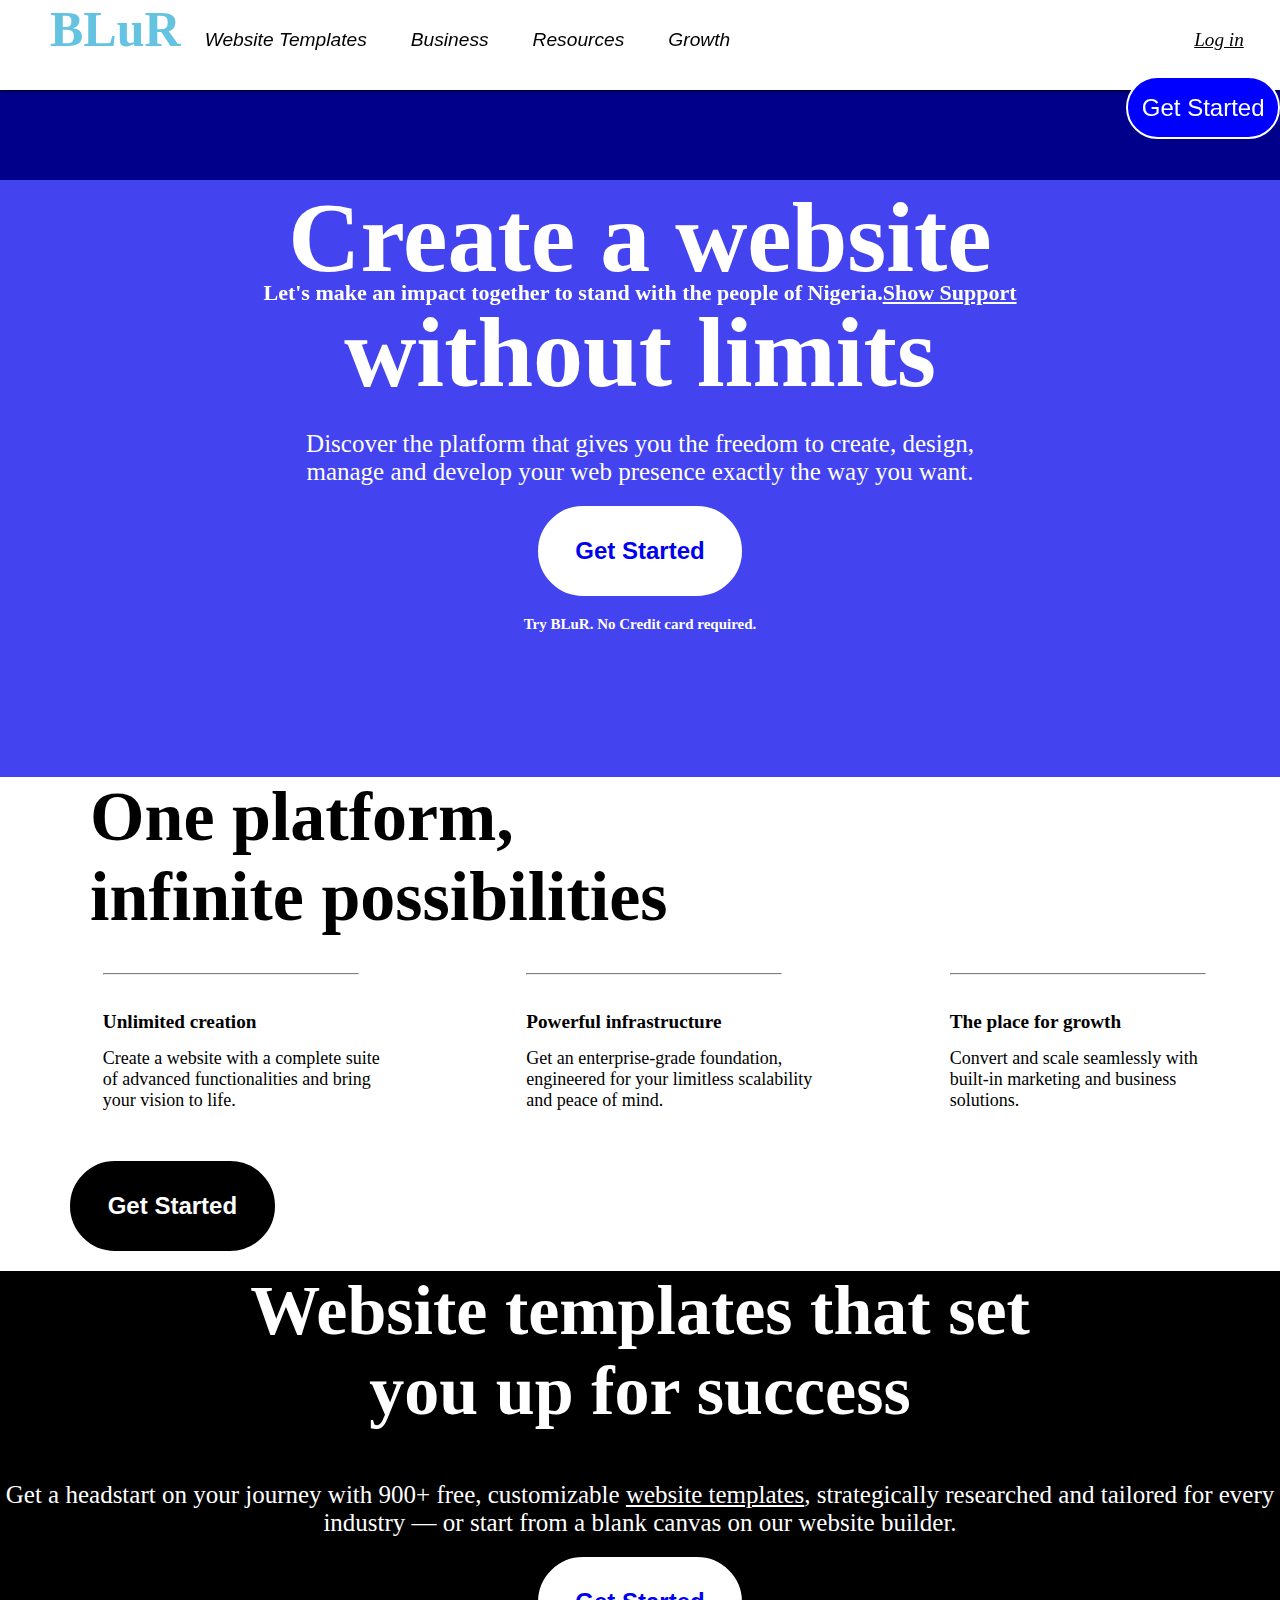
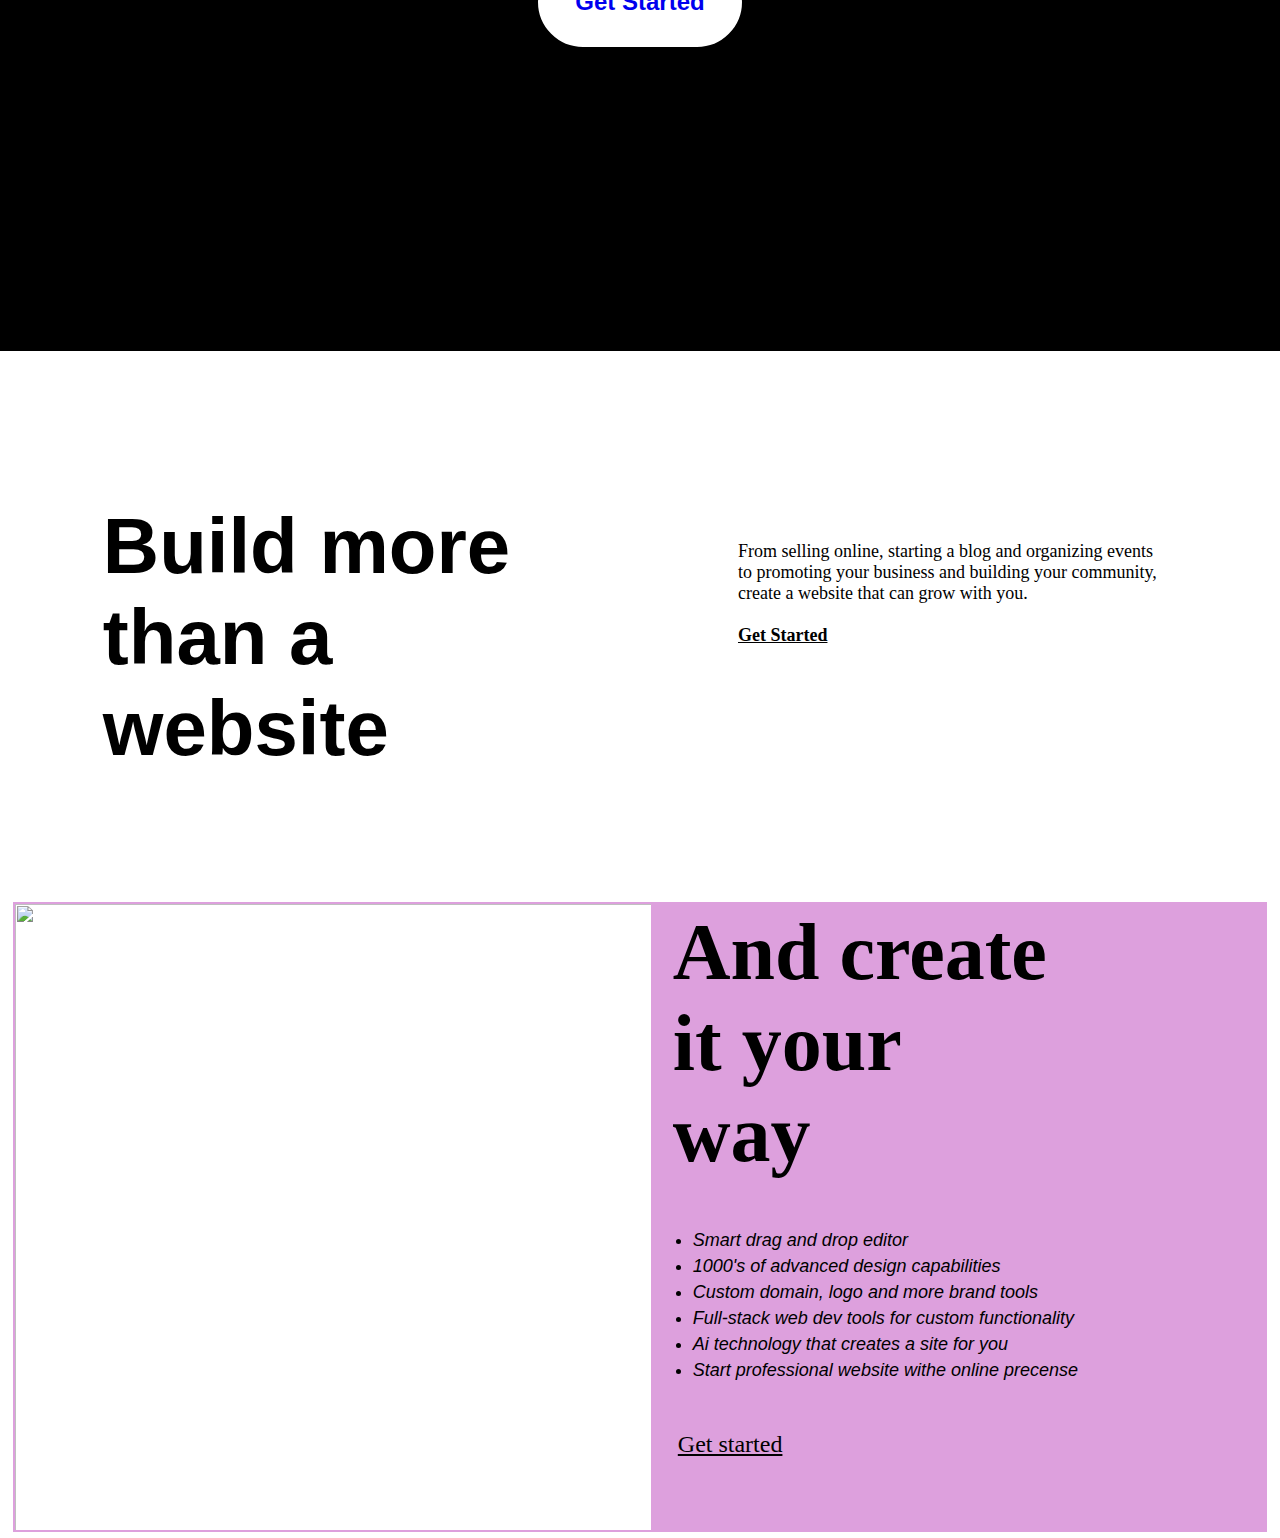
==== index.html @ a66be8a4 "Rename home.html to index.html" ====
<!DOCTYPE html>
<html lang="en">
<head>
    <meta charset="UTF-8">
    <meta http-equiv="X-UA-Compatible" content="IE=edge">
    <meta name="viewport" content="width=device-width, initial-scale=1.0">
    <title>BLUR</title>
    <link rel="stylesheet" href="home.css">
</head>
<body>
   <header>
        <span><b>BLuR</b></span>
        <a href="" id="head">Website Templates</a>
        <a href="" id="head">Business</a>
        <a href=""id="head">Resources</a>
        <a href="" id="head">Growth</a>
        <a href="get.html" id="login">Log in</a>
        <button ><a href="get.html">Get Started</a></button>
    </header>
        <div class="body1">
            <h1>Let's make an impact together to stand with the people of Nigeria.<a href="">Show Support</a>
                </h1>
        </div>      
                <div class="body">
                <span>
                    <h2>Create a website <br> without limits </h2>
                    <p>Discover the platform that gives you the freedom to create, design,<br> manage and develop your web presence exactly the way you want.</p>
                    <button type="submit"><a href="get.html"><b>Get Started</b></a></button>
                    <h3>Try BLuR. No Credit card required.  </h3>
                     <img src="images/hey.jpg" alt="">
                </span>
            </div>
            <div class="body2">
                <h2>One platform,<br>infinite possibilities</h2><br><br>
                <div class="containerGrid">
                    <div class="grid">
                        <hr><br><br>
                        <h1>Unlimited creation</h1>
                        <p>Create a website with a complete suite <br>of advanced functionalities and bring <br> your vision to life.</p>
                    </div>
                    <div class="grid">
                        <hr><br><br>
                        <h1>Powerful infrastructure</h1>
                        <p>Get an enterprise-grade foundation,<br> engineered for your limitless scalability <br> and peace of mind.</p>
                    </div>
                    <div class="grid">
                        <hr><br><br>
                        <h1>The place for growth</h1>
                        <p>Convert and scale seamlessly with<br> built-in marketing and business <br>solutions.</p>
                    </div>
            </div>
                    <button type="submit"><a href="get.html"><b>Get Started</b></a></button>
              </div>
              <div class="body3">
                <h1>Website templates that set <br>you up for success</h1>
                <p>Get a headstart on your journey with 900+ free, customizable <a href="">website templates</a>, strategically
                    researched and tailored for every industry — or start from a blank canvas on our website builder.</p>
                <button><a href="get.html"><b>Get Started</b></a></button>
                <video src="videos/gettyimages-684771158-640_adpp.mp4" autoplay loop ></video>
              </div>
               <div class="body4">
                <div class="containersGrid">
                    <div class="grid">
                        <h3>Build more than a website</h3>
                    </div>
                    <div class="grid">
                        <h4>From selling online, starting a blog and organizing events to promoting your business and building your community, create a website that can grow with you. <br> <br> 
                            <a href="get.html">Get Started</a>
                        </h4>
                    </div>
                </div>
               </div>
               <div class="gridContainer">
                  <div class="grids">
                    <img src="images/res.jpg" alt="">
                  </div>
                  <div class="grides">
                    <h1><b>And create it your way</b></h1>
                    <p>
                        <ul>
                            <li>Smart drag and drop editor</li>
                            <li> 1000's of advanced design capabilities</li>
                            <li>Custom domain, logo and more brand tools</li>
                            <li> Full-stack web dev tools for custom functionality</li>
                            <li>Ai technology that creates a site for you</li>
                            <li>Start professional website withe online precense</li>
                        </ul>
                    </p>
                </p>
            </p>
               <a href="get.html">Get started</a>
                  </div>
               </div>
               <div class="container
                
               </div>
</body>
<script src="script.js"></script>
</html>
---- home.css ----
@import "{{ site.theme }}";
* {
    margin: 0 auto;
    padding: 0 auto;
    box-sizing: border-box;
}
body{
    padding-top: 10vh;
}
header{
    width: 100%;
    height: 10%;
    background-color:white;
    position: fixed;
    top: 0;
    box-shadow: 0px 0px 5px black;
    
}
header span{
    color: rgb(101, 195, 226);
    font-size: 50px;
    margin-left:50px;
}
header #head{
    text-decoration: none;
    margin: 20px;
    font-size: larger;
    color: black ;
    font-style: italic;
    font-family: 'Gill Sans', 'Gill Sans MT', Calibri, 'Trebuchet MS', sans-serif;
}
header #head:hover{
    color: rgb(101, 195, 226);
    text-decoration: underline;
}
header #login{
   margin-left: 440px;
   color: black;
   font-size: larger;
   font-style: italic;
}
header #login:hover{
    color: rgb(101, 195, 226);
    text-decoration: underline;
}

header button{
    margin-top: 18px;
    float: right;
    border-radius: 50px;
    width: 12vw;
    height: 7vh;
    font-size: x-large;
    background-color: blue;
    border: 2px solid white;
    color: white;
}
header button a{
    color: white;
    text-decoration: none;
}
.body1{
    background: darkblue;
    display: flex;
    justify-content: center;
    height: 10vh;
    align-items: center;
}
.body1 h1{
  font-size: 22px;
  text-align: center;
  bottom:530px;
  color: white;
  height: 10vh;
  position: absolute;
}
.body1 h1 a{
    margin: 0;
    font-size: 22px;
    text-decoration: underline;
    color: white;
}
.body{
    background: rgb(67, 67, 240);
}
span h2{
    text-align: center;
    font-size: 100px; 
    color: white;
    margin-bottom: 20px;
}
span p{
    text-align: center;
    font-size: 25px;
    color: white;
    margin-bottom: 20px;
}
span button{
    text-align: center;
    margin-left: 42%;
    border-radius: 50px;
    width: 16vw;
    height: 10vh;
    font-size: x-large;
    background-color: white;
    border: 2px solid white;
    margin-bottom: 20px;
}
span button a{
    text-decoration: none;
}

span h3{
    text-align: center;
    font-size: 15px;
    color: white;
    margin-bottom: 10px;
}
span img{
    width: 70vw;
    margin-left: 15%;
    margin-top: 80px;
    margin-bottom: 50px;
}
.body2 h2{
    color: black;
    background-color: white;
    text-align: left;
    font-size: 70px;
    margin-left:90px;
}
hr{
    border-top: 1px solid;
    width: 20vw;
    margin-left: 40px;
}
.containerGrid{
    display: grid;
    grid-template-columns: repeat(3,1fr);
    width: 98vw;
    grid-gap: 1em;
}
.grid{
    margin-left: 50px;
}
.grid h1{
    font-size: larger;
    margin-bottom: 15px;
    margin-left: 40px;
}
.grid p{
    margin-left: 40px;
    margin-bottom: 50px;
    font-size: large;
}

.body2 button{
    text-align: center;
    margin-left: 70px;
    border-radius: 50px;
    width: 16vw;
    height: 10vh;
    font-size: x-large;
    color: white;
    background-color: black;
    border: 2px solid black;
    margin-bottom: 20px;
}
.body2 button a{
    color: white;
    text-decoration: none;
}
.body3{
    background: black;
}
.body3 h1{
    text-align: center;
    font-size: 70px; 
    color: white;
    margin-bottom: 50px;
}
.body3 p{
    text-align: center;
    font-size: 25px;
    color: white;
    margin-bottom: 20px;
}
.body3 video{
    width: 70vw;
    margin-left: 15%;
    margin-top: 80px;
    margin-bottom: 50px;
}
.body3 button{
    text-align: center;
    margin-left: 42%;
    border-radius: 50px;
    width: 16vw;
    height: 10vh;
    font-size: x-large;
    background-color: white;
    border: 2px solid white;
    margin-bottom: 20px;
}
.body3 button a{
    text-decoration: none;
}

.body3 p a{
    color: white;
}
.containersGrid{
    display: grid;
    grid-template-columns: repeat(2,1fr);
    width: 98vw;
    grid-gap: 1em;
}
.grid{
    margin-left: 50px;
}
.grid h3{
    font-size:78px;
    margin-left: 40px;
    font-family: 'Trebuchet MS', 'Lucida Sans Unicode', 'Lucida Grande', 'Lucida Sans', Arial, sans-serif;
}
.grid h4{
    margin-left: 40px;
    font-size: large;
    width: 33vw;
    font-weight: lighter;
    margin-top: 40px;
}
.grid h4 a{
  color: black;
  font-weight: 900;
}
.grid h4 a:hover{
color:rgb(101, 195, 226) ;
}
.body4{
    margin-top: 150px;
    background: white;
}
@media screen  and (max-height: 500px){
  body{
    display: block;                                            
    flex-direction: row;
  }
  header{
    font-size: xx-small;
    display: none;
  }
}
.gridContainer{
    margin-top: 10%;
    display: grid;
    grid-template-columns: repeat(3,1fr);
    width: 98vw;
    grid-gap: 0;
}
.grides{
    background-color: plum;
    width: 48vw;
    height: 70vh;
}
.grids img{
    height: 70vh;
    width: 50vw;
    border: 2px solid plum;
}
.grides h1{
    font-size:80px;
    margin-bottom: 15px;
    margin-left: 20px;
    width: 30vw;
    padding-top: 5px;
}
.grides p{
    margin-left: 40px;
    margin-bottom: 50px;
}
.grides li{
 font-size: large;
 font-family:Verdana, Geneva, Tahoma, sans-serif;
 font-style: italic;
 margin-top: 5px;
}
.grides a{
    color: black;
    padding-left: 25px;
    font-size: x-large;
}
.grides a:hover{
    color: rgb(52, 152, 185);
}
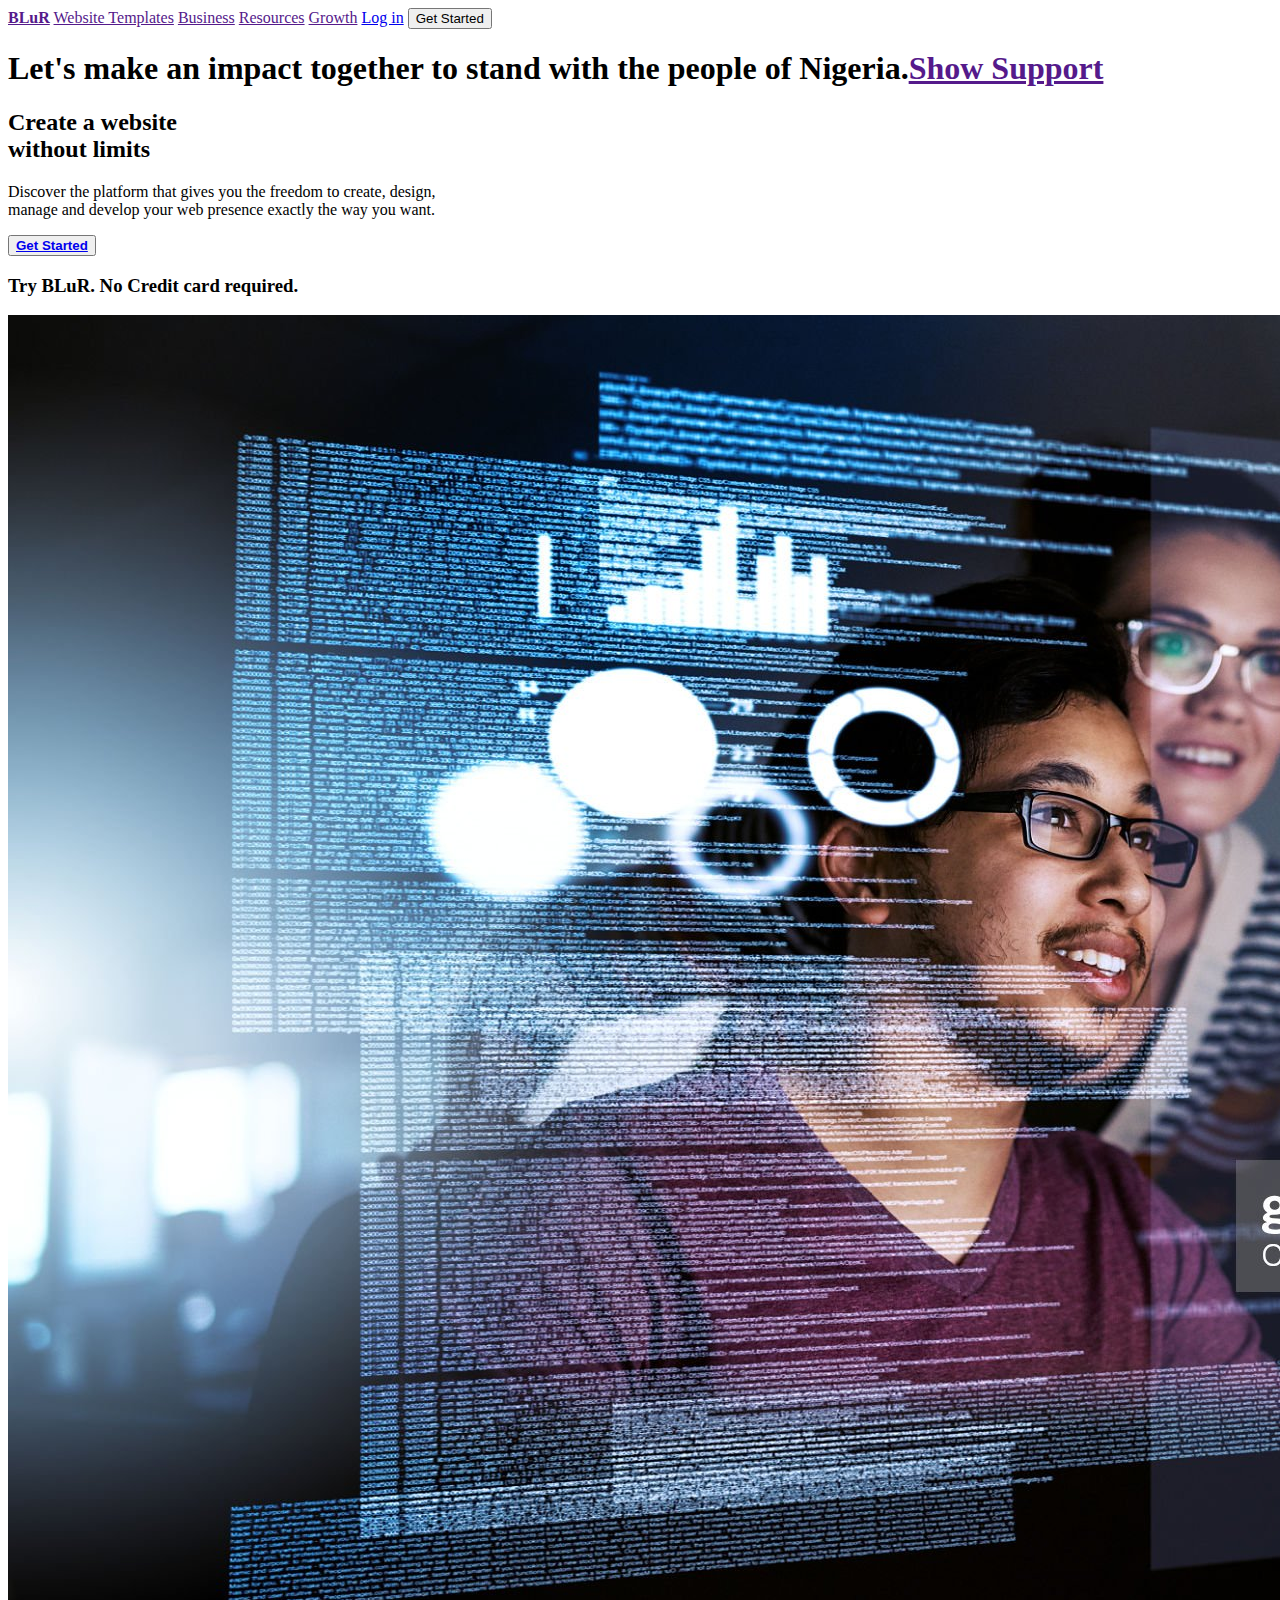
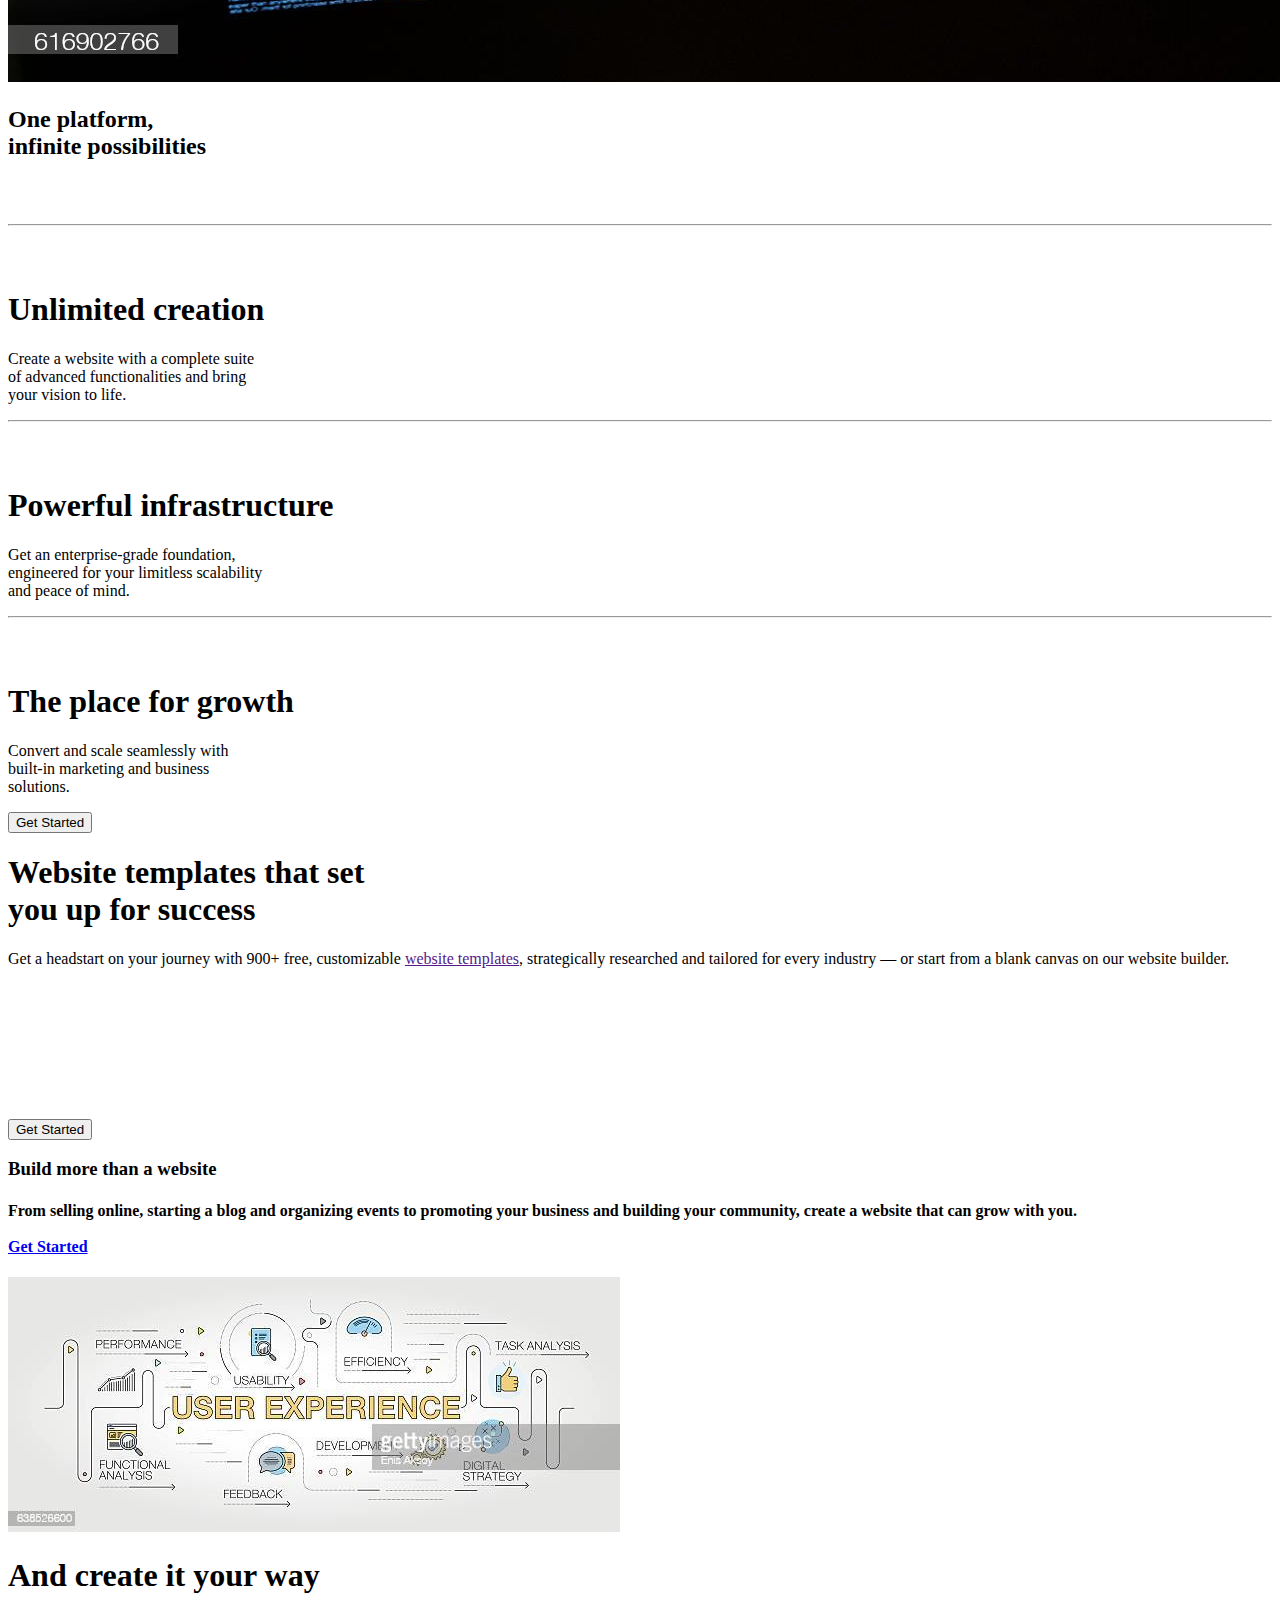
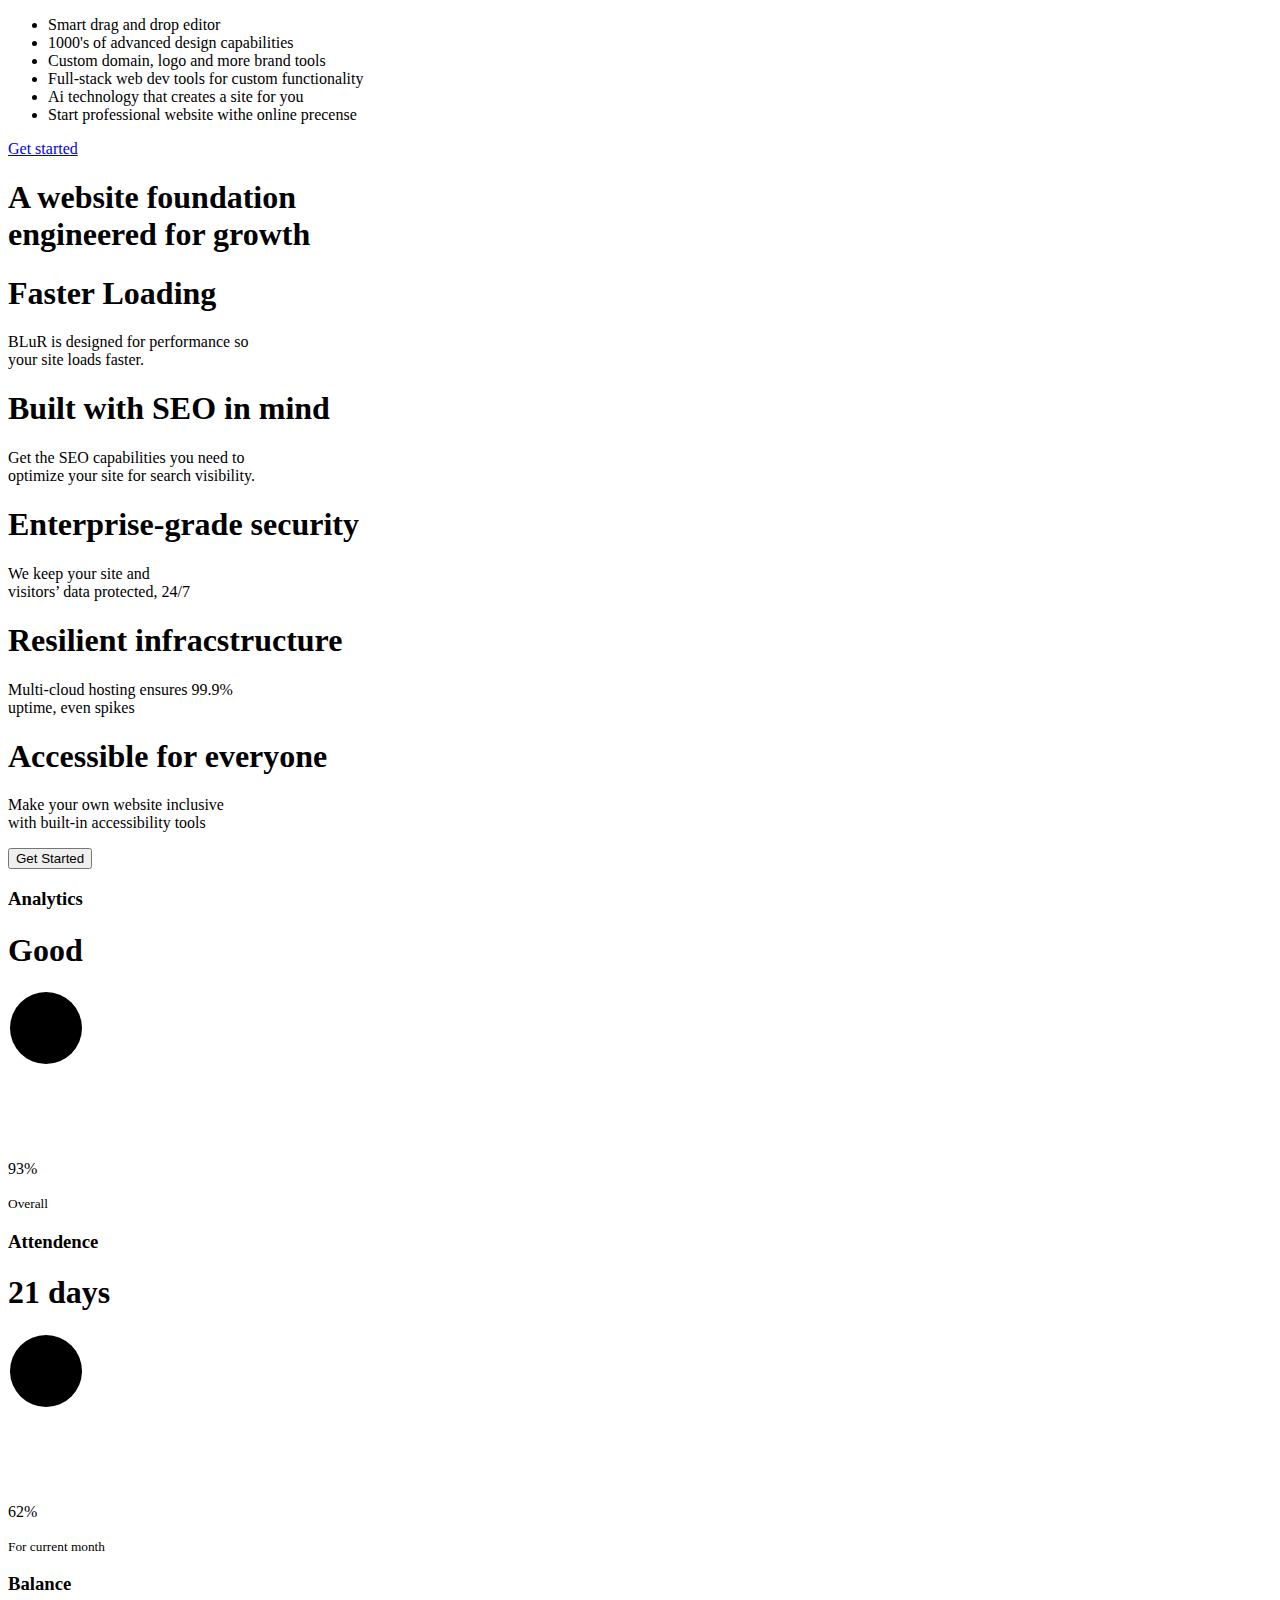
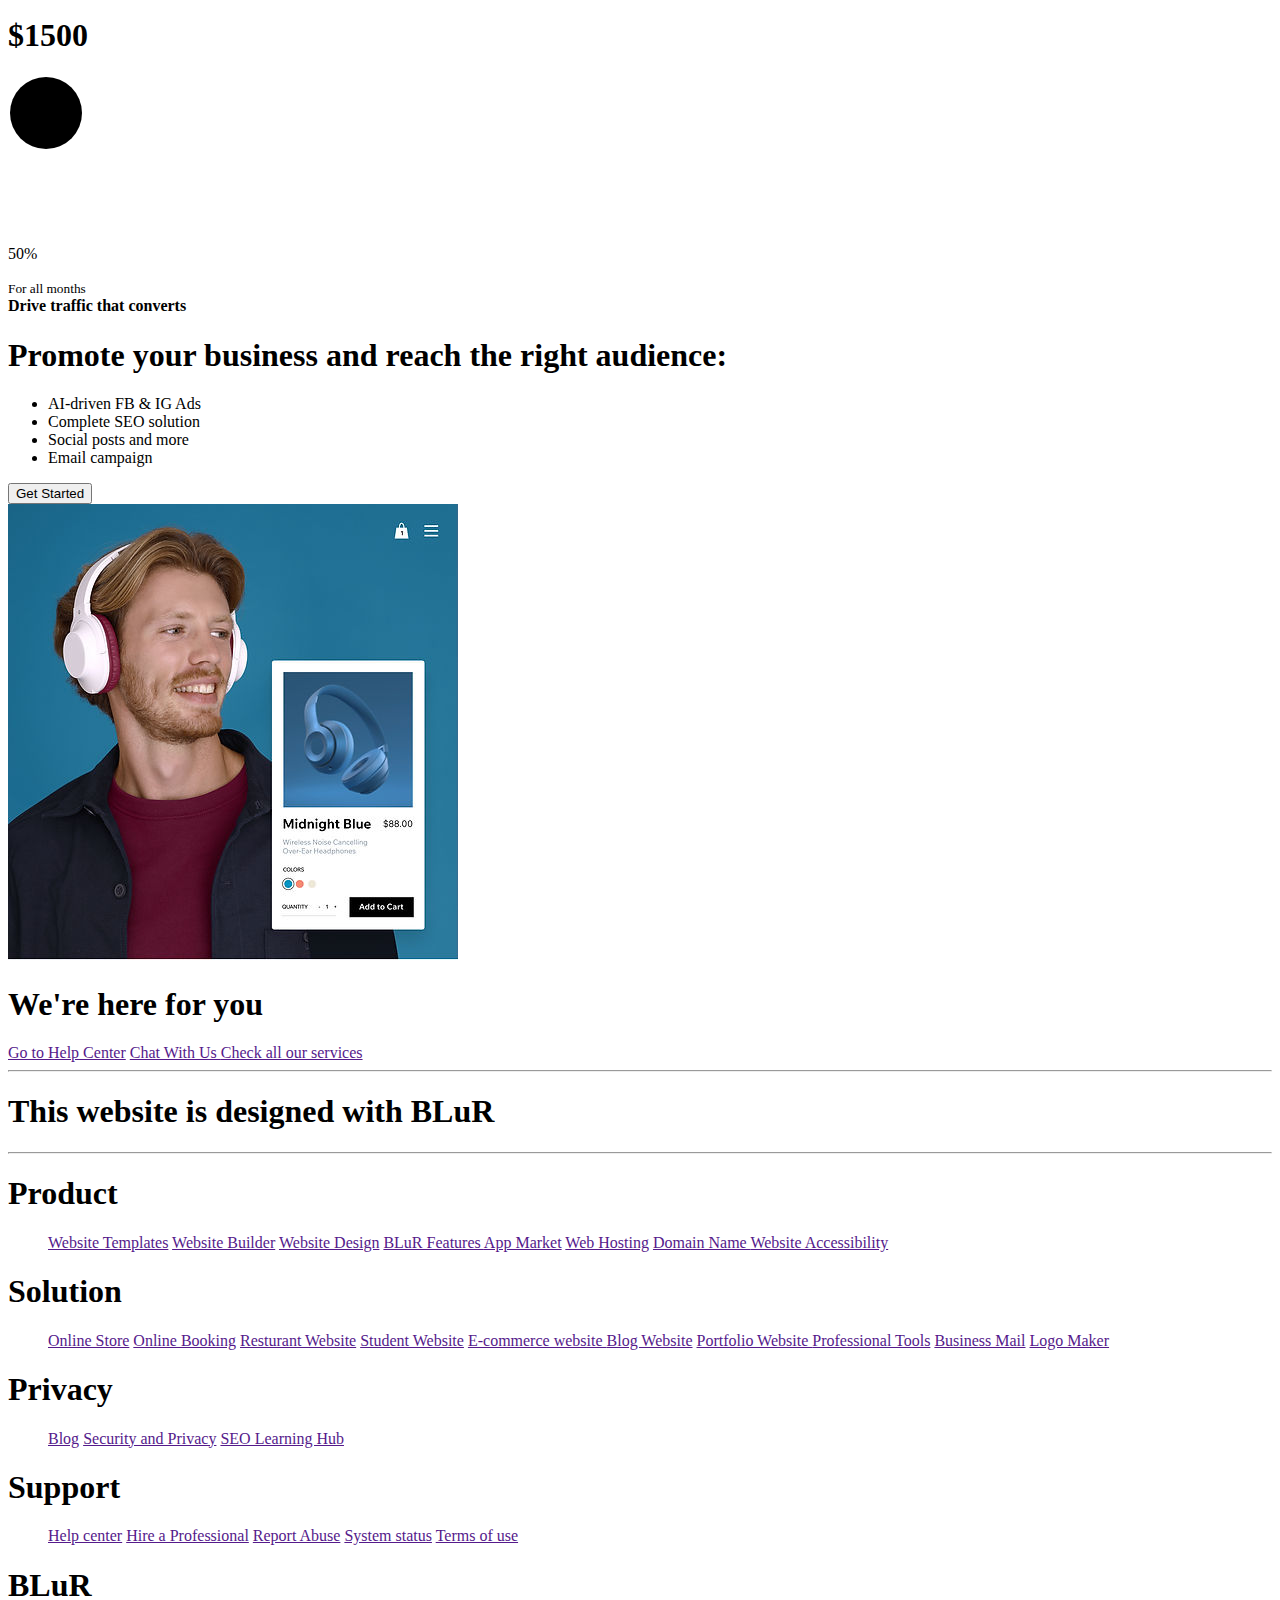
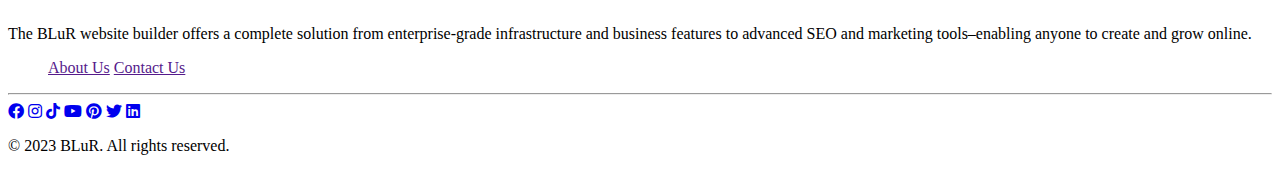
==== commit c4a01e10: "Update index.html" ====
--- a/index.html
+++ b/index.html
@@ -5,17 +5,18 @@
     <meta http-equiv="X-UA-Compatible" content="IE=edge">
     <meta name="viewport" content="width=device-width, initial-scale=1.0">
     <title>BLUR</title>
-    <link rel="stylesheet" href="home.css">
+    <link rel="stylesheet" href="style.css">
+    <link rel="stylesheet" href="https://cdnjs.cloudflare.com/ajax/libs/font-awesome/5.15.3/css/all.min.css">
 </head>
 <body>
    <header>
-        <span><b>BLuR</b></span>
+        <span><a href=""><b>BLuR</b></a></span>
         <a href="" id="head">Website Templates</a>
         <a href="" id="head">Business</a>
         <a href=""id="head">Resources</a>
         <a href="" id="head">Growth</a>
-        <a href="get.html" id="login">Log in</a>
-        <button ><a href="get.html">Get Started</a></button>
+        <a href="login.html" id="login">Log in</a>
+        <button onclick="get()">Get Started</button>
     </header>
         <div class="body1">
             <h1>Let's make an impact together to stand with the people of Nigeria.<a href="">Show Support</a>
@@ -49,13 +50,13 @@
                         <p>Convert and scale seamlessly with<br> built-in marketing and business <br>solutions.</p>
                     </div>
             </div>
-                    <button type="submit"><a href="get.html"><b>Get Started</b></a></button>
+            <button onclick="get()">Get Started</button>
               </div>
               <div class="body3">
                 <h1>Website templates that set <br>you up for success</h1>
                 <p>Get a headstart on your journey with 900+ free, customizable <a href="">website templates</a>, strategically
                     researched and tailored for every industry — or start from a blank canvas on our website builder.</p>
-                <button><a href="get.html"><b>Get Started</b></a></button>
+                    <button onclick="get()">Get Started</button>
                 <video src="videos/gettyimages-684771158-640_adpp.mp4" autoplay loop ></video>
               </div>
                <div class="body4">
@@ -86,14 +87,205 @@
                             <li>Start professional website withe online precense</li>
                         </ul>
                     </p>
-                </p>
-            </p>
-               <a href="get.html">Get started</a>
+               
+                      <a href="get.html">Get started</a>
                   </div>
                </div>
-               <div class="container
-                
-               </div>
+               
+               <div class="container">
+                <h1><b>A website foundation <br> engineered for growth</b></h1>
+                <div class="contGrid">
+                <div class="grids">
+                    <h1><b>Faster Loading</b></h1>
+                    <p>BLuR is designed for performance so <br>
+                       your site loads faster.</p>
+                </div>
+                <div class="grids">
+                    <h1><b>Built with SEO in mind</b></h1>
+                    <p>Get the SEO capabilities you need to <br>
+                       optimize your site for search visibility.</p>
+                </div>
+                <div class="grids">
+                    <h1><b>Enterprise-grade security</b></h1>
+                    <p>We keep your site and <br>
+                       visitors’ data protected, 24/7</p>
+                </div>
+                <div class="grids">
+                    <h1><b>Resilient infracstructure</b></h1>
+                    <p>Multi-cloud hosting ensures 99.9% <br>
+                       uptime, even spikes</p>
+                </div>
+                <div class="grids">
+                    <h1><b>Accessible for everyone</b></h1>
+                    <p>Make your own website inclusive <br>
+                       with built-in accessibility tools</p>
+                </div>
+                </div>
+                <button onclick="get()">Get Started</button>
+               </div>
+               <main>
+                <div class="insights">
+                    <div class="analytics">
+                        <i class='bx bxs-doughnut-chart'></i>
+                        <div class="middle">
+                            <div class="left">
+                                <h3>Analytics</h3>
+                                <h1>Good</h1>
+                            </div>
+                            <div class="progress">
+                                <svg>
+                                    <circle cx='38' cy='38' r='36'></circle>
+                                </svg>
+                                <div class="number">
+                                    <p>93%</p>
+                                </div>
+                            </div>
+                        </div>
+                        <small class="text-muted">Overall</small>
+                    </div>
+                    <div class="attendence">
+                        <i class='bx bxs-user'></i>
+                        <div class="middle">
+                            <div class="left">
+                                <h3>Attendence</h3>
+                                <h1>21 days</h1>
+                            </div>
+                            <div class="progress">
+                                <svg>
+                                    <circle cx='38' cy='38' r='36'></circle>
+                                </svg>
+                                <div class="number">
+                                    <p>62%</p>
+                                </div>
+                            </div>
+                        </div>
+                        <small class="text-muted">For current month</small>
+                    </div>
+                    <div class="balance">
+                        <i class='bx bx-rupee'></i>
+                        <div class="middle">
+                            <div class="left">
+                                <h3>Balance</h3>
+                                <h1>$1500</h1>
+                            </div>
+                            <div class="progress">
+                                <svg>
+                                    <circle cx='38' cy='38' r='36'></circle>
+                                </svg>
+                                <div class="number">
+                                    <p>50%</p>
+                                </div>
+                            </div>
+                        </div>
+                        <small class="text-muted">For all months</small>
+                    </div>
+                </div>
+               </main>
+
+               <div class="grid1">
+                <div class="first">
+                    <strong><b> Drive traffic that converts </b></strong>
+                    <h1>Promote your business and reach the right audience:</h1>
+                    <p>
+                        <ul>
+                            <li> AI-driven FB & IG Ads</li>
+                            <li>Complete SEO solution</li>
+                            <li>Social posts and more</li>
+                            <li> Email campaign</li>
+                        </ul>
+                    </p>
+                    <button onclick="get()">Get Started</button>
+                </div>
+                <div class="second">
+                    <img src="images/Group 1.jpg" alt="">
+                </div>
+               </div>
+       <div class="chat">
+        <h1><b>We're here for you</b></h1>
+        <div class="grid">
+            <a href="">Go to Help Center</a>
+            <a href="">Chat With Us </a>
+            <a href="">Check all our services</a>
+        </div>
+       </div>
+       <div class="subject">
+        <hr>
+        <h1>This website is designed with BLuR</h1>
+        <hr>
+       </div>
+
+    <footer>
+        <div class="footNotes">
+            <h1>Product</h1>
+           <ul>
+              <a href="">Website Templates</a>
+              <a href="">Website Builder</a>
+              <a href="">Website Design</a>
+              <a href=""> BLuR Features </a>
+              <a href=""> App Market</a>
+              <a href=""> Web Hosting</a>
+              <a href=""> Domain Name </a>
+              <a href="">Website Accessibility</a>
+           </ul>
+        </div>
+        <div class="footNotes">
+            <h1>Solution</h1>
+           <ul>
+             <a href="">Online Store</a>
+              <a href="">Online Booking</a>
+              <a href="">Resturant Website</a>
+              <a href="">Student Website</a>
+              <a href="">E-commerce website </a>
+              <a href=""> Blog Website</a>
+              <a href=""> Portfolio Website </a>
+               <a href="">Professional Tools</a>
+               <a href="">Business Mail</a>
+               <a href="">Logo Maker</a>
+           </ul>
+        </div>
+
+        <div class="footNotes">
+            <h1>Privacy</h1>
+           <ul>
+             <a href="">Blog</a>
+             <a href="">Security and Privacy</a>
+             <a href="">SEO Learning Hub</a>
+           </ul>
+        </div>
+        <div class="footNotes">
+            <h1>Support</h1>
+           <ul>
+             <a href="">Help center</a>
+             <a href="">Hire a Professional</a>
+             <a href="">Report Abuse</a>
+             <a href="">System status</a>
+             <a href="">Terms of use</a>
+           </ul>
+        </div>
+        <div class="mainSection">
+            <h1>BLuR</h1>
+            <p>The BLuR website builder offers a complete solution from enterprise-grade infrastructure and business features to advanced SEO and marketing tools–enabling anyone to create and grow online.</p>
+           <ul>
+            <a href="">About Us</a>
+            <a href="">Contact Us</a>
+           </ul>
+        </div>
+    </footer>
+    <hr>
+
+  <div class="footer-icon">
+    <a href="https://web.facebook.com/Repiboioffishal"><i class="fab fa-facebook "></i></a>
+    <a href="https://www.instagram.com/repiboi_offishal"><i class="fab fa-instagram"></i></a>
+    <a href="https://www.tiktok.com/@repiboi_offishal"><i class="fab fa-tiktok "></i></a>
+    <a href="https://www.youtube.com/@repiboioffishal7874/featured"><i class="fab fa-youtube "></i></a>
+    <a href="https://www.pinterest.com/chizobagabriel47/"><i class="fab fa-pinterest "></i></a>
+    <a href="https://twitter.com/RepiboiOffishal"><i class="fab fa-twitter"></i></a>
+    <a href="https://www.linkedin.com/in/repiboi-offishal-929201242/"><i class="fab fa-linkedin "></i></a>
+
+    <div class="float">
+        <p><p>&copy; 2023 BLuR. All rights reserved.</p></p>
+    </div>
+  </div>
 </body>
-<script src="script.js"></script>
+     <script src="script.js"></script>
 </html>
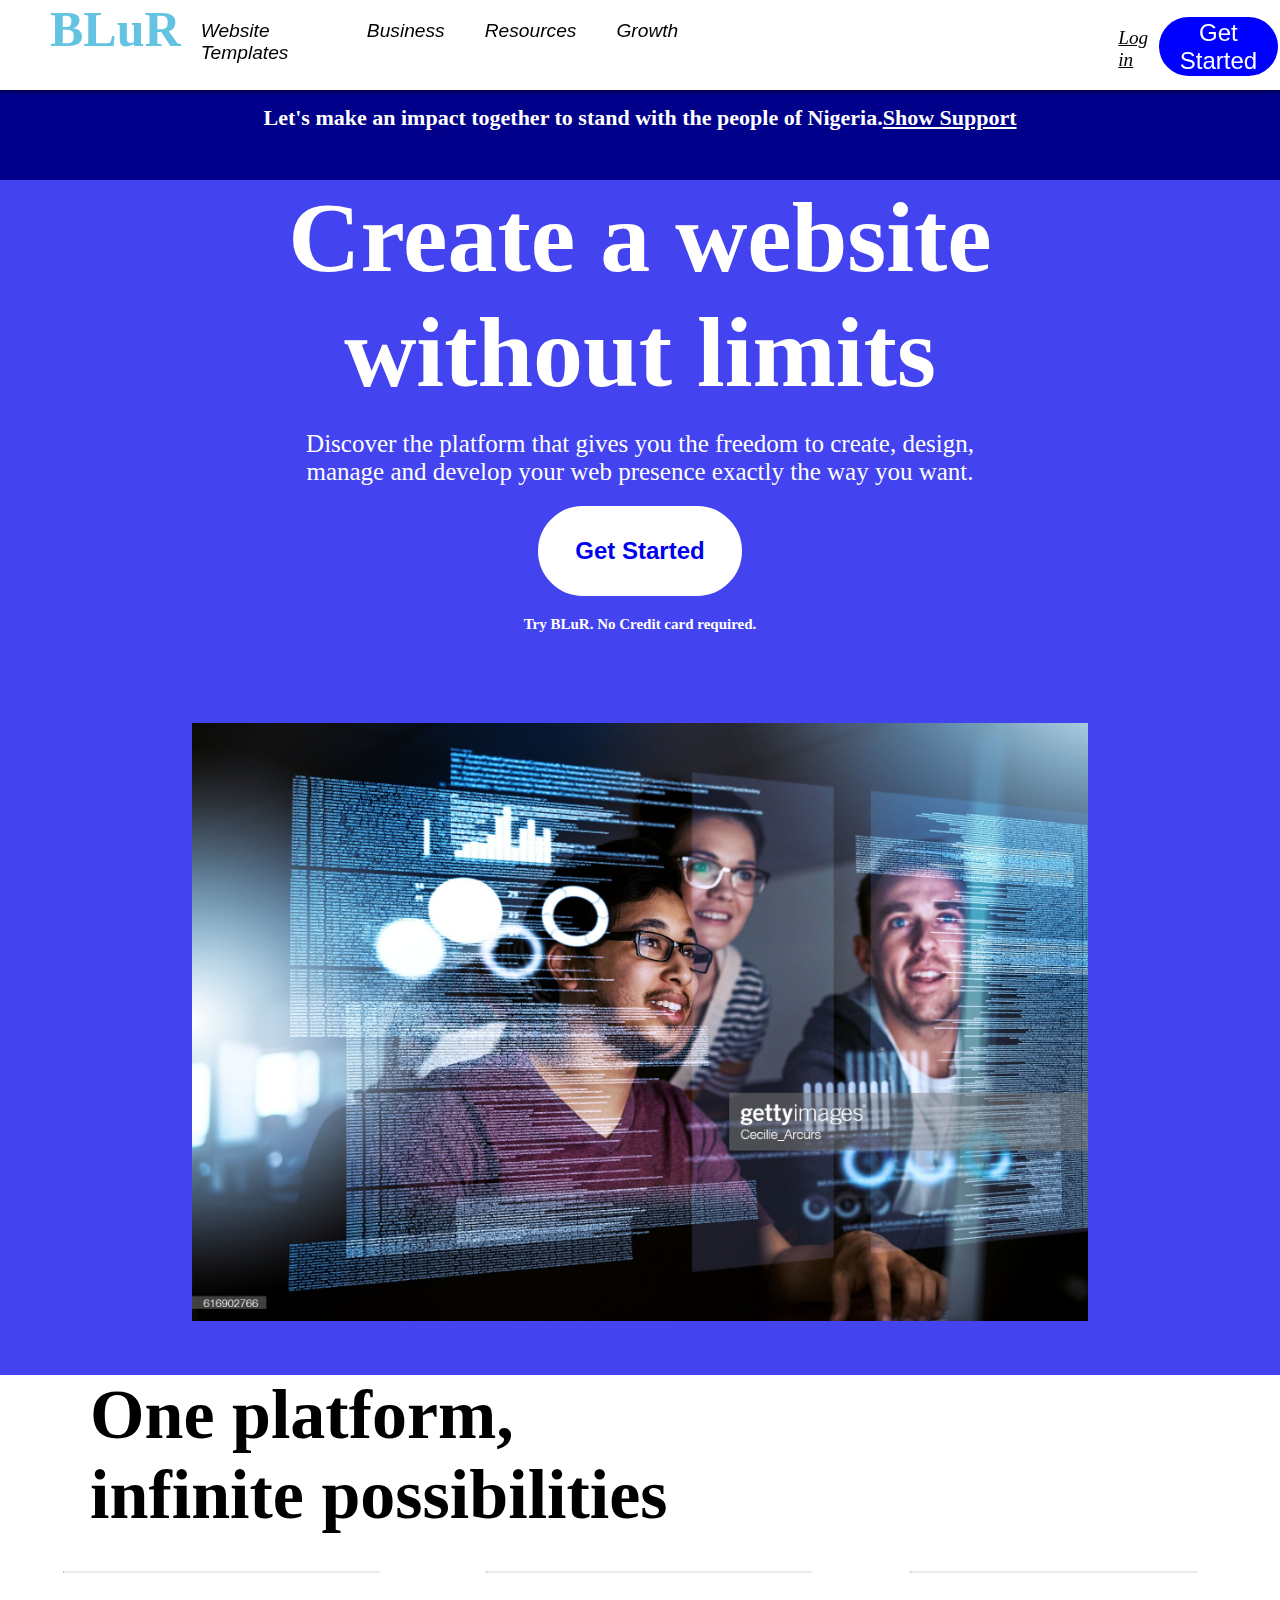
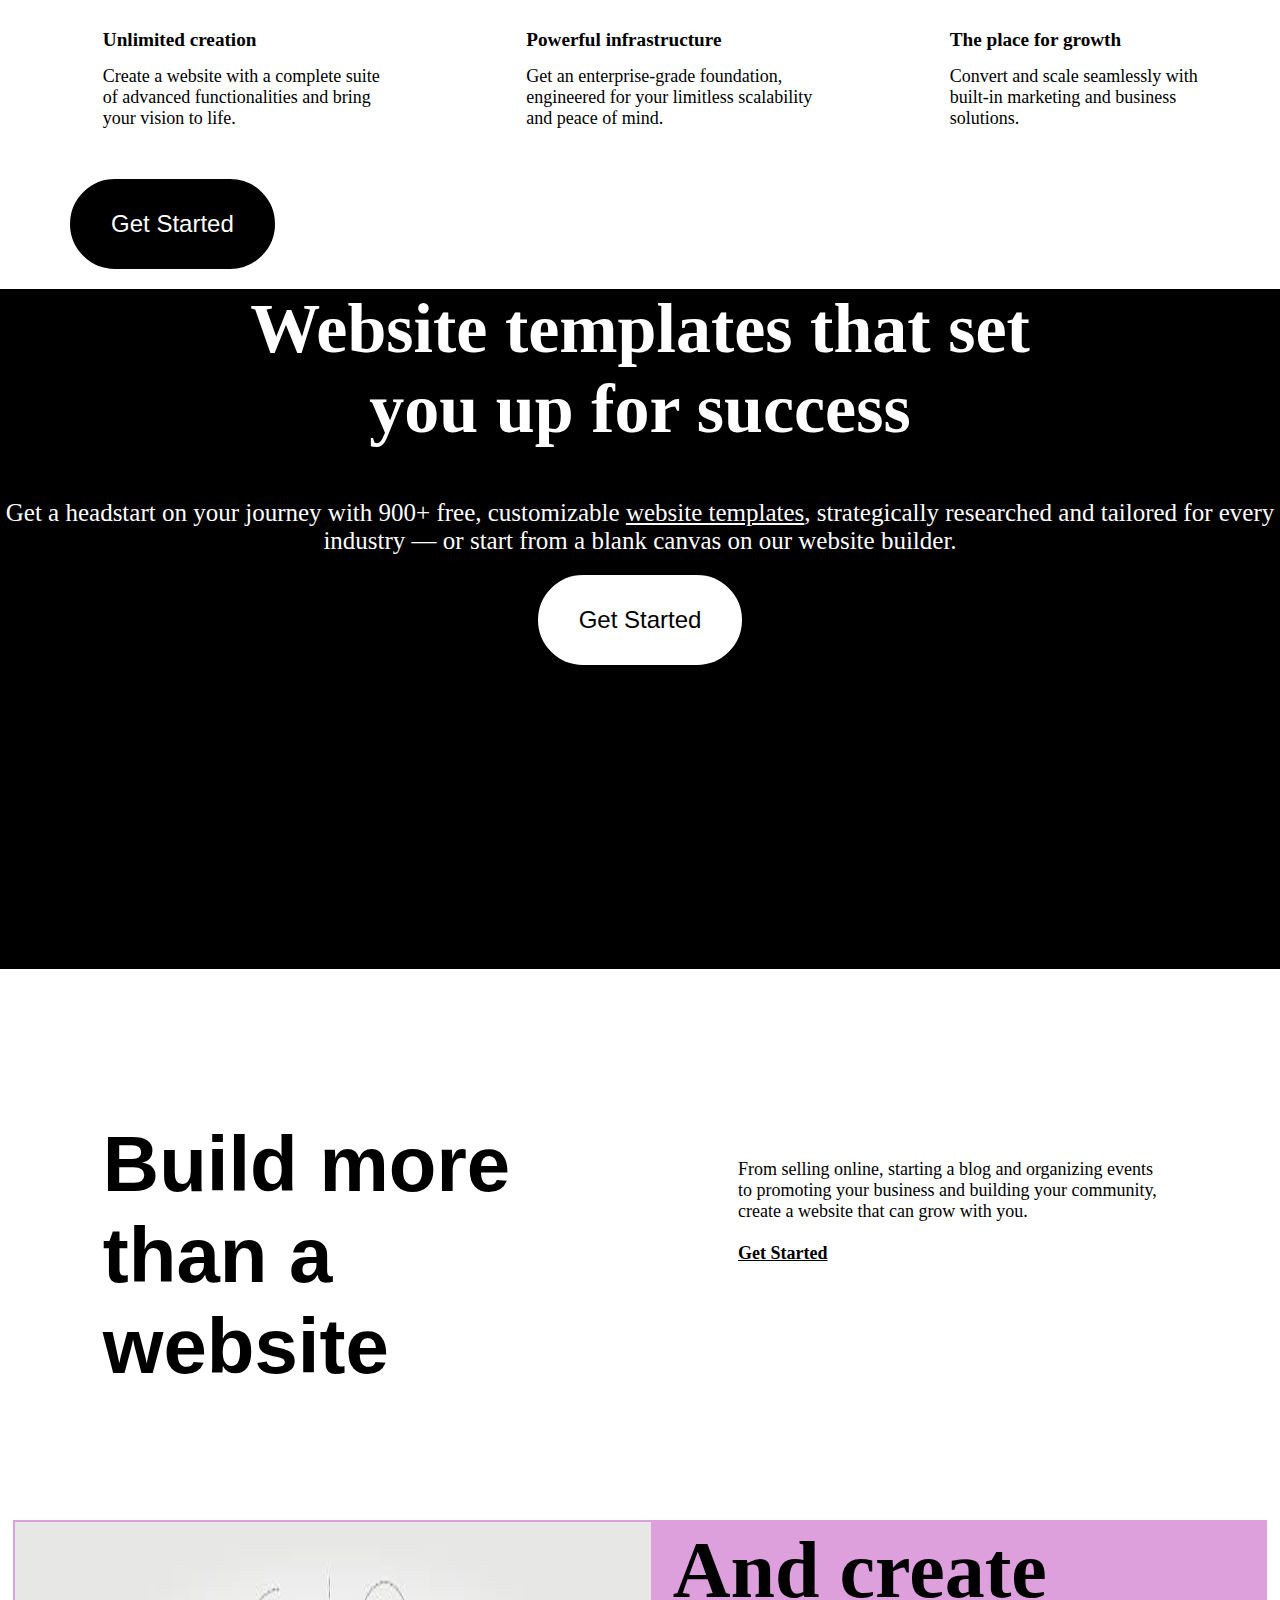
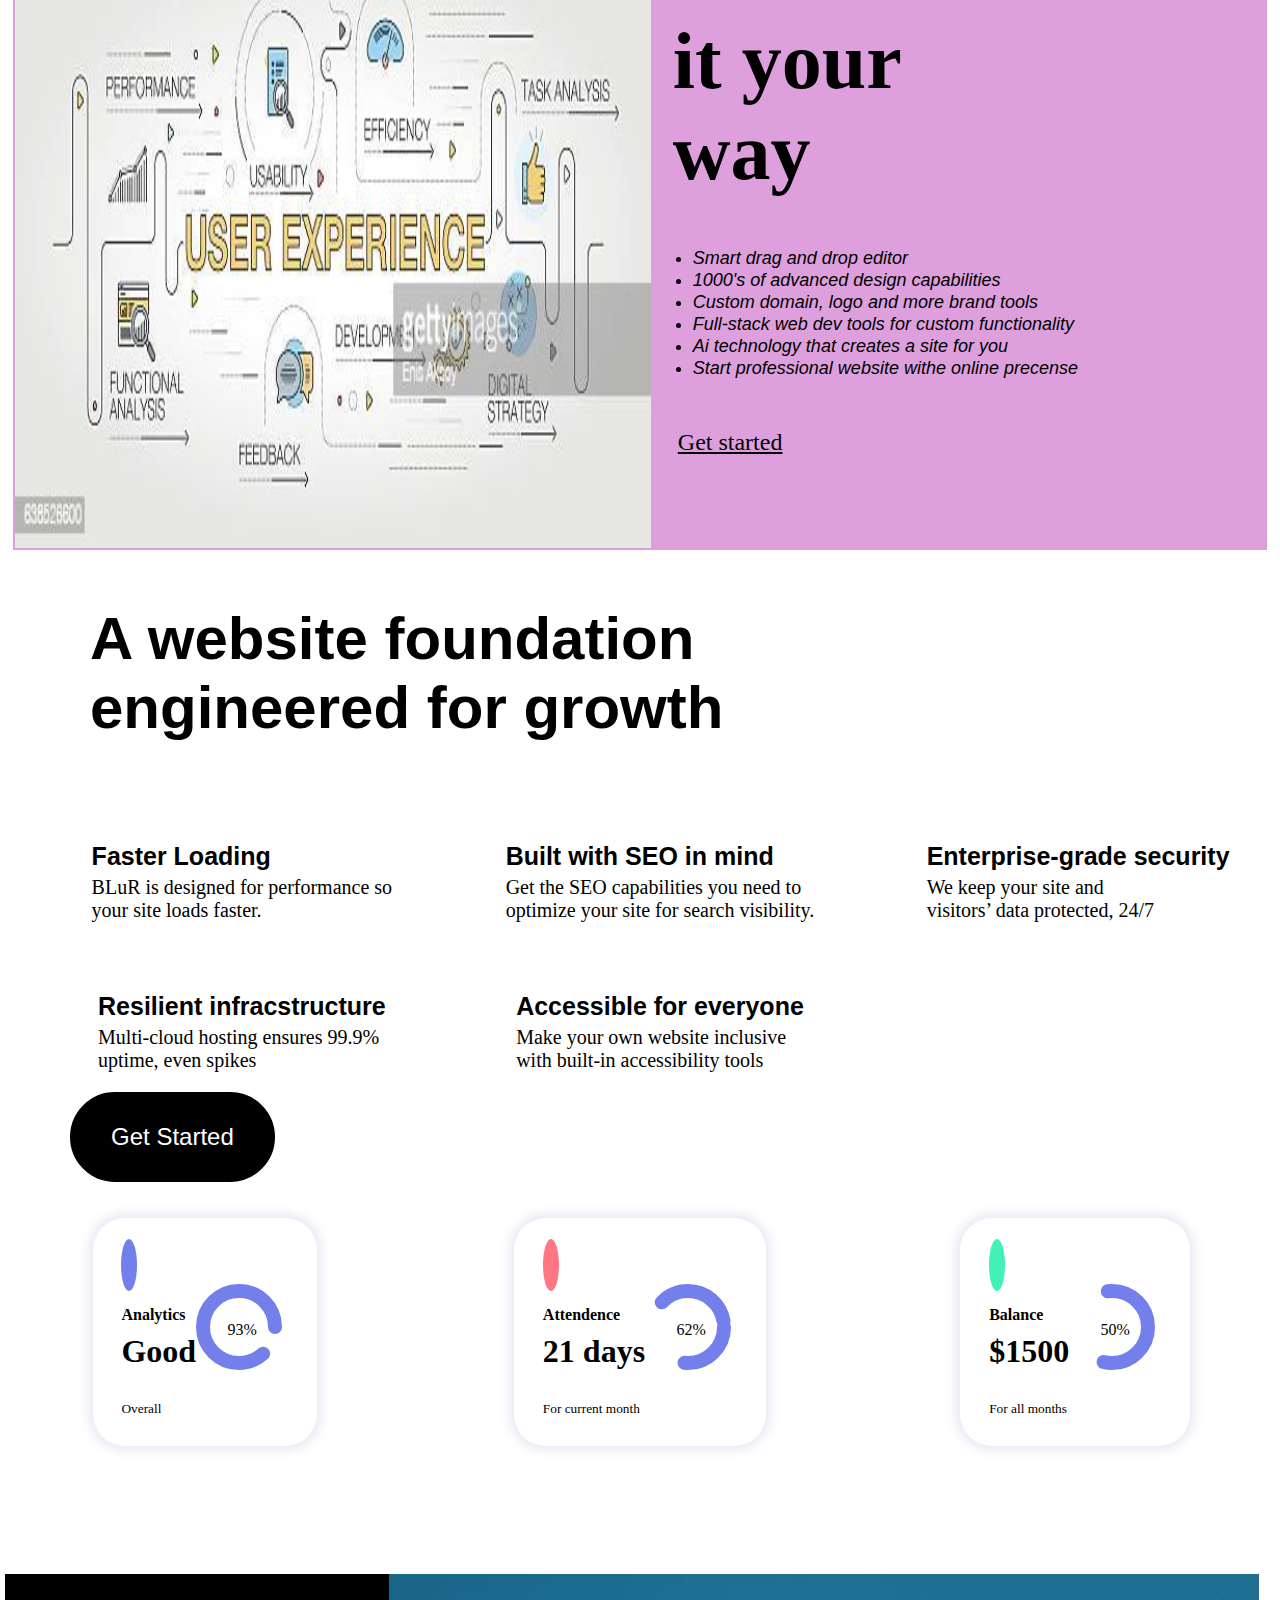
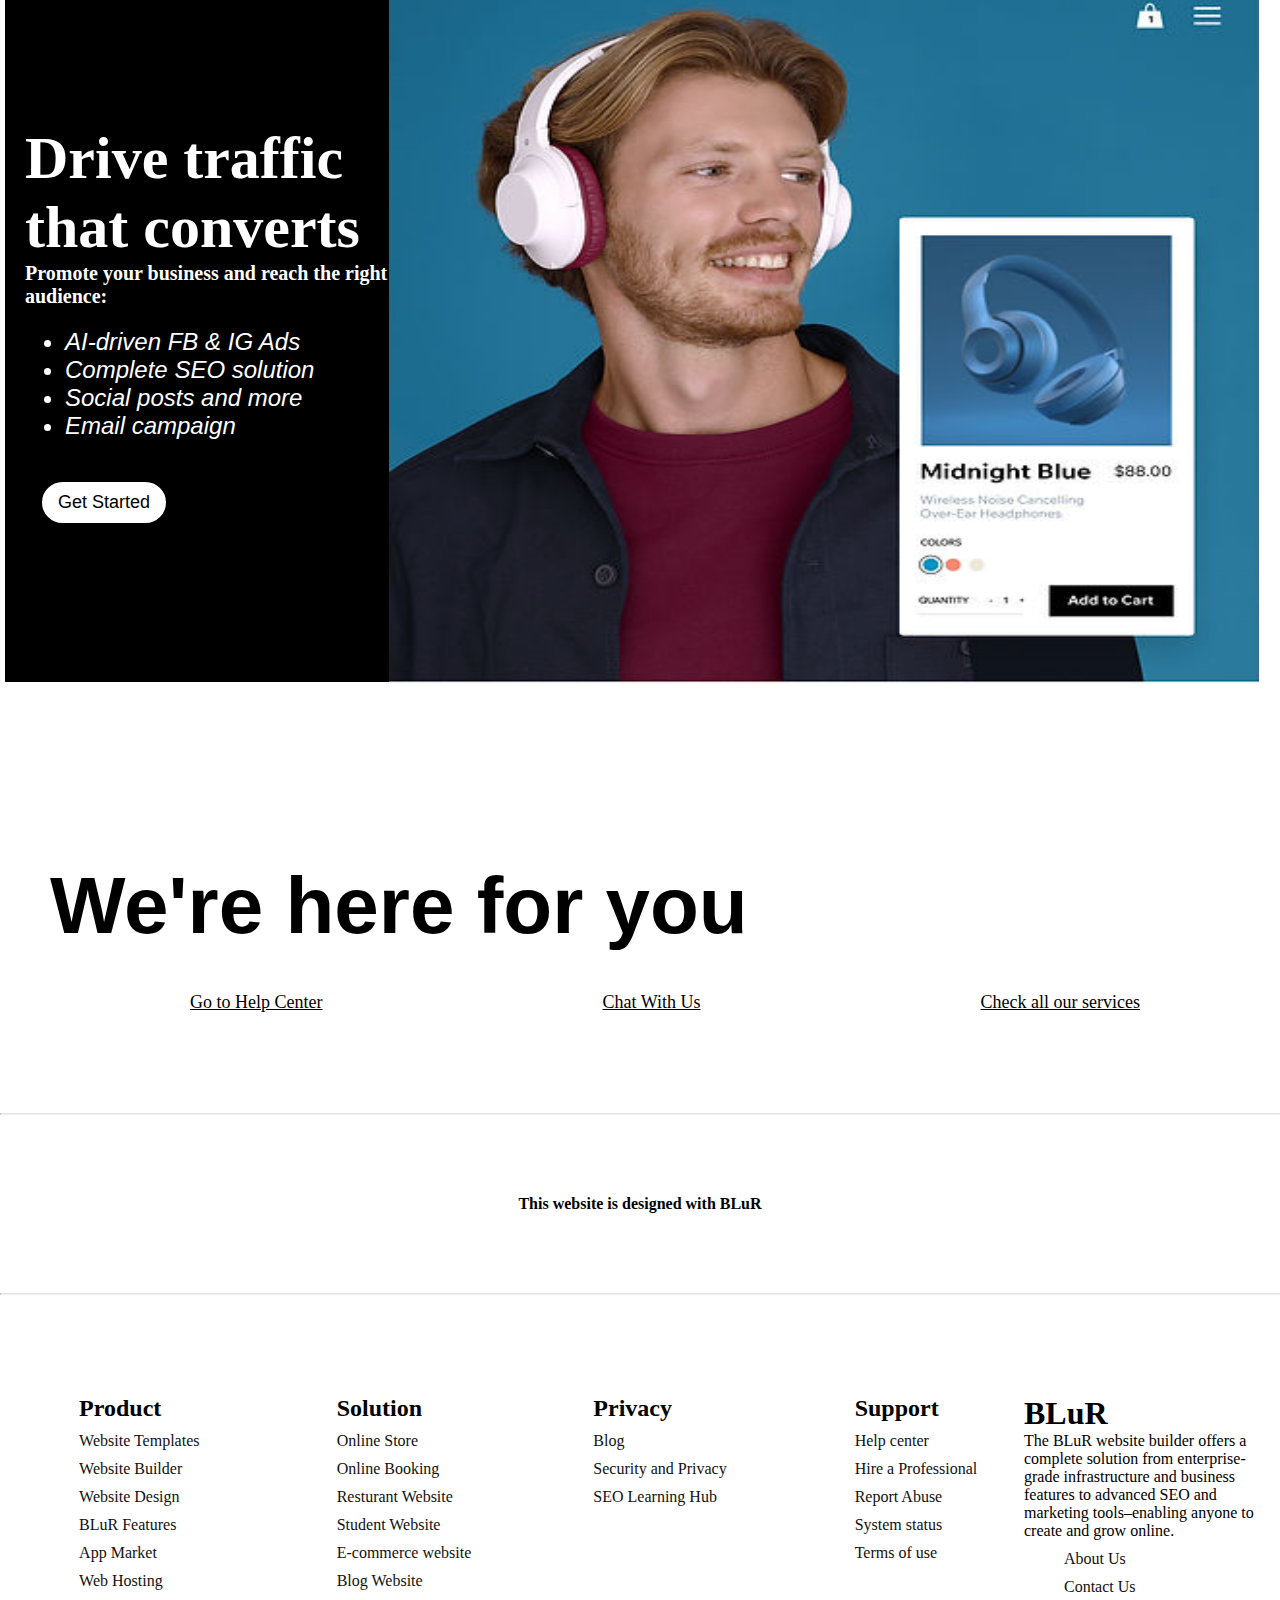
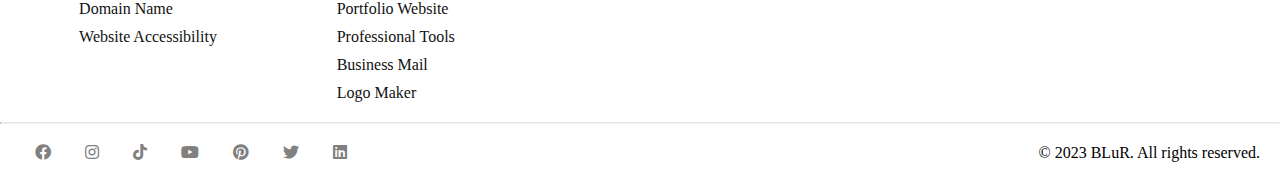
==== commit 3d5cde1a: "Update index.html" ====
--- a/index.html
+++ b/index.html
@@ -5,7 +5,7 @@
     <meta http-equiv="X-UA-Compatible" content="IE=edge">
     <meta name="viewport" content="width=device-width, initial-scale=1.0">
     <title>BLUR</title>
-    <link rel="stylesheet" href="style.css">
+    <link rel="stylesheet" href="home.css">
     <link rel="stylesheet" href="https://cdnjs.cloudflare.com/ajax/libs/font-awesome/5.15.3/css/all.min.css">
 </head>
 <body>
--- a/home.css
+++ b/home.css
@@ -0,0 +1,591 @@
+@import url('https://fonts.googleapis.com/css2?family=Roboto:ital,wght@0,100;0,300;0,400;0,500;0,700;0,900;1,100;1,300;1,400;1,500;1,700;1,900&display=swap');
+:root{
+    --color-primary: #7380ec;
+    --color-danger: #ff7782;
+    --color-success: #41f1b6;
+    --color-warning: #ffbb55;
+    --color-white: #fff;
+    --color-info-dark: #7d8da1;
+    --color-info-light: #dce1eb;
+    --color-dark: #363949;
+    --color-light: rgba(132, 139, 200, 0.18);
+    --color-primary-variant: #111e88;
+    --color-dark-variant: #677483;
+    --color-background: #f6f6f9;
+
+    --card-border-radius: 2rem;
+    --border-radius-1: 0.4rem;
+    --border-radius-2: 0.8rem;
+    --border-radius-3: 1.2rem;
+    
+    --card-padding:1.8rem;
+    --padding-1: 1.2rem;
+    --box-shadow: 0px 0px 10px 5px var(--color-light);
+}
+
+* {
+    margin: 0 auto;
+    padding: 0 auto;
+    box-sizing: border-box;
+}
+body{
+    padding-top: 10vh;
+    font-family: "roboto"  sans-serif;
+}
+header{
+    display: flex;
+    flex-direction: row;
+    width: 100%;
+    height: 10%;
+    background-color:white;
+    position: fixed;
+    top: 0;
+    box-shadow: 0px 0px 5px black;
+    z-index: 100;
+}
+header span a{
+    color: rgb(101, 195, 226);
+    text-decoration: none;
+    font-size: 50px;
+    margin-left:50px;
+}
+header #head{
+    text-decoration: none;
+    margin: 20px;
+    font-size: larger;
+    color: black ;
+    font-style: italic;
+    font-family: 'Gill Sans', 'Gill Sans MT', Calibri, 'Trebuchet MS', sans-serif;
+}
+header #head:hover{
+    color: rgb(101, 195, 226);
+    text-decoration: underline;
+}
+header #login{
+   margin-left: 420px;
+   margin-top: 27px;
+   color: black;
+   font-size: larger;
+   font-style: italic;
+}
+header #login:hover{
+    color: rgb(101, 195, 226);
+    text-decoration: underline;
+}
+
+header button{
+    margin-top: 15px;
+    float: right;
+    border-radius: 50px;
+    width: 12vw;
+    height: 7vh;
+    font-size: x-large;
+    background-color: blue;
+    border: 2px solid white;
+    color: white;
+}
+header button a{
+    color: white;
+    text-decoration: none;
+}
+.body1{
+    background: darkblue;
+    display: flex;
+    justify-content: center;
+    height: 10vh;
+    align-items: center;
+}
+.body1 h1{
+  font-size: 22px;
+  padding-top: 15px;
+  padding-bottom: 0 auto;
+  text-align: center;
+  color: white;
+  height: 10vh;
+}
+.body1 h1 a{
+    margin: 0;
+    font-size: 22px;
+    text-decoration: underline;
+    color: white;
+}
+.body{
+    background: rgb(67, 67, 240);
+}
+span h2{
+    text-align: center;
+    font-size: 100px; 
+    color: white;
+    margin-bottom: 20px;
+}
+span p{
+    text-align: center;
+    font-size: 25px;
+    color: white;
+    margin-bottom: 20px;
+}
+span button{
+    text-align: center;
+    margin-left: 42%;
+    border-radius: 50px;
+    width: 16vw;
+    height: 10vh;
+    font-size: x-large;
+    background-color: white;
+    border: 2px solid white;
+    margin-bottom: 20px;
+}
+span button a{
+    text-decoration: none;
+}
+
+span h3{
+    text-align: center;
+    font-size: 15px;
+    color: white;
+    margin-bottom: 10px;
+}
+span img{
+    width: 70vw;
+    margin-left: 15%;
+    margin-top: 80px;
+    margin-bottom: 50px;
+}
+.body2 h2{
+    color: black;
+    background-color: white;
+    text-align: left;
+    font-size: 70px;
+    margin-left:90px;
+}
+hr{
+    border-top: 1px solid;
+    width: 20vw;
+    margin-left: 40px;
+}
+.containerGrid{
+    display: grid;
+    grid-template-columns: repeat(3,1fr);
+    width: 98vw;
+    grid-gap: 1em;
+}
+.grid{
+    margin-left: 50px;
+}
+.grid h1{
+    font-size: larger;
+    margin-bottom: 15px;
+    margin-left: 40px;
+}
+.grid p{
+    margin-left: 40px;
+    margin-bottom: 50px;
+    font-size: large;
+}
+
+.body2 button{
+    text-align: center;
+    margin-left: 70px;
+    border-radius: 50px;
+    width: 16vw;
+    height: 10vh;
+    font-size: x-large;
+    color: white;
+    background-color: black;
+    border: 2px solid black;
+    margin-bottom: 20px;
+}
+.body2 button a{
+    color: white;
+    text-decoration: none;
+}
+.body3{
+    background: black;
+}
+.body3 h1{
+    text-align: center;
+    font-size: 70px; 
+    color: white;
+    margin-bottom: 50px;
+}
+.body3 p{
+    text-align: center;
+    font-size: 25px;
+    color: white;
+    margin-bottom: 20px;
+}
+.body3 video{
+    width: 70vw;
+    margin-left: 15%;
+    margin-top: 80px;
+    margin-bottom: 50px;
+}
+.body3 button{
+    text-align: center;
+    margin-left: 42%;
+    border-radius: 50px;
+    width: 16vw;
+    height: 10vh;
+    font-size: x-large;
+    background-color: white;
+    border: 2px solid white;
+    margin-bottom: 20px;
+}
+.body3 button a{
+    text-decoration: none;
+}
+
+.body3 p a{
+    color: white;
+}
+.containersGrid{
+    display: grid;
+    grid-template-columns: repeat(2,1fr);
+    width: 98vw;
+    grid-gap: 1em;
+}
+.grid{
+    margin-left: 50px;
+}
+.grid h3{
+    font-size:78px;
+    margin-left: 40px;
+    font-family: 'Trebuchet MS', 'Lucida Sans Unicode', 'Lucida Grande', 'Lucida Sans', Arial, sans-serif;
+}
+.grid h4{
+    margin-left: 40px;
+    font-size: large;
+    width: 33vw;
+    font-weight: lighter;
+    margin-top: 40px;
+}
+.grid h4 a{
+  color: black;
+  font-weight: 900;
+}
+.grid h4 a:hover{
+color:rgb(101, 195, 226) ;
+}
+.body4{
+    margin-top: 150px;
+    background: white;
+}
+@media screen  and (max-width: 800px){
+  body{
+    display: flex;                                            
+    flex-direction: row;
+  }
+  header{
+    font-size: xx-small;
+    display: none;
+  }
+}
+.gridContainer{
+    margin-top: 10%;
+    display: grid;
+    grid-template-columns: repeat(3,1fr);
+    width: 98vw;
+    grid-gap: 0;
+}
+.grides{
+    background-color: plum;
+    width: 48vw;
+    height: 70vh;
+}
+.grids img{
+    height: 70vh;
+    width: 50vw;
+    border: 2px solid plum;
+}
+.grides h1{
+    font-size:80px;
+    margin-bottom: 15px;
+    margin-left: 20px;
+    width: 30vw;
+    padding-top: 5px;
+}
+.grides p{
+    margin-left: 40px;
+    margin-bottom: 50px;
+}
+.grides li{
+ font-size: large;
+ font-family:Verdana, Geneva, Tahoma, sans-serif;
+ font-style: italic;
+ margin-top: 1px;
+}
+.grides a{
+    color: black;
+    padding-left: 25px;
+    font-size: x-large;
+}
+.grides a:hover{
+    color: rgb(52, 152, 185);
+}
+.container h1{
+    color: black;
+    background-color: white;
+    text-align: left;
+    font-size: 60px;
+    margin-left:90px;
+    margin-top: 50px;
+    margin-bottom: 50px;
+    font-family: Verdana, Geneva, Tahoma, sans-serif;
+}
+hr{
+    border-top: 1px solid;
+    width: 20vw;
+    margin-left: 40px;
+}
+.contGrid{
+    display: grid;
+    grid-template-columns: repeat(3,1fr);
+    width: 98vw;
+    font-family: Cambria, Cochin, Georgia, Times, 'Times New Roman', serif;
+}
+
+.grids h1{
+    font-size: 25px;
+    margin-bottom:5px;
+    font-weight: bolder;
+    margin-left: 40px;
+}
+.grids p{
+    margin-left: 40px;
+    margin-bottom: 20px;
+    font-size: 20px;
+}
+.container button{
+    text-align: center;
+    margin-left: 70px;
+    border-radius: 50px;
+    width: 16vw;
+    height: 10vh;
+    font-size: x-large;
+    color: white;
+    background-color: black;
+    border: 2px solid black;
+    margin-bottom: 20px;
+}
+main .insights{
+    display: grid;
+    grid-template-columns: repeat(3, 1fr);
+    gap: 1.6rem;
+}
+main .insights > div {
+    background: var(--color-white);
+    padding: var(--card-padding);
+    border-radius: var(--card-border-radius);
+    margin-top: 1rem;
+    box-shadow: var(--box-shadow);
+    transition: all 300ms ease;
+}
+main .insights > div:hover{
+    box-shadow: none;
+}
+main .insights > div i{
+    background: var(--color-primary);
+    padding: 0.5rem;
+    border-radius: 50%;
+    color: var(--color-white);
+    font-size: 2rem;
+}
+main .insights > div.attendence i{
+    background: var(--color-danger);
+}
+main .insights > div.balance i{
+    background: var(--color-success);
+}
+main .insights > div .middle{
+    display: flex;
+    align-items: center;
+    justify-content: space-between;
+}
+main .insights h3{
+    margin: 1rem 0 0.6rem;
+    font-size: 1rem;
+}
+main .insights .progress{
+    position: relative;
+    width: 92px;
+    height: 92px;
+    border-radius: 50%;
+}
+main .insights svg{
+    width: 7rem;
+    height: 7rem;
+}
+main .insights svg circle{
+    fill: none;
+    stroke: var(--color-primary);
+    stroke-width: 14;
+    stroke-linecap: round;
+    transform: translate(5px, 5px);
+    stroke-dasharray: 110;
+    stroke-dashoffset: 92;
+}
+main .insights .analytics svg circle{
+    stroke-dashoffset: -30;
+    stroke-dasharray: 200;
+}
+main .insights .attendence svg circle{
+    stroke-dashoffset: 20;
+    stroke-dasharray: 80;
+}
+main .insights .balance svg circle{
+    stroke-dashoffset: 35;
+    stroke-dasharray: 100;
+}
+main .insights .progress .number{
+    position:absolute;
+    top: 0;
+    left: 0;
+    height: 100%;
+    width: 100%;
+    display: flex;
+    justify-content: center;
+    align-items: center;
+}
+main .insights small{
+    display: block;
+    margin-top: 1.6rem;
+}
+.grid1{
+    margin-top: 10%;
+    display: grid;
+    grid-template-columns: repeat(3,1fr);
+    height: 50%;
+    grid-gap: 0;
+}
+.grid1 .first{
+    background-color: black;
+    color: white;
+    width: 30vw;
+    height: 79.9%;
+    margin-left: 5px;
+    padding-left: 20px;
+    padding-top: 150px;
+}
+.grid1 .first strong{
+    font-size:60px;
+    text-align: center;
+    margin-bottom: 150px;
+    padding-top: 5px;
+}
+.grid1 .first h1{
+font-size: 20px;
+margin-left: 0px;
+}
+.grid1 .first p{
+    font-style: italic ;
+    margin-top: 20px;
+    font-size: 20px;
+}
+.grid1 .first li{
+    font-size: x-large;
+    font-style: italic;
+    font-family: Arial, Helvetica, sans-serif;
+}
+.grid1 .first button{
+    text-align: center;
+    margin-left: 15px;
+    margin-top: 20px;
+    border-radius: 50px;
+    width: 10vw;
+    height: 5vh;
+    font-size: large;
+    color: black;
+    background-color: white;
+    border: 2px solid black;
+    margin-bottom: 20px;
+}
+.grid1 .second img{
+    width: 68vw;
+    height: 80%;
+}
+.chat .grid{
+display: flex;
+flex-direction:row;
+margin-bottom: 50px;
+}
+.chat h1{
+    font-size: 80px;
+    margin-left:50px;
+    font-family: Arial, Helvetica, sans-serif;
+    margin-bottom: 40px;
+}
+.chat .grid a{
+   color: black;
+    font-size: large;
+}
+.chat .grid a:hover{
+ color: #41b0f1;
+ text-decoration: line-through;
+}
+.subject{
+    margin-top: 100px;
+    margin-bottom: 100px;
+    text-align: center;
+}
+.subject hr{
+    color: rgb(233, 229, 229);
+    width: 100%;
+    margin: 0 auto;
+}
+.subject h1{
+   font-size: medium;
+   margin-top: 80px;
+   margin-bottom: 80px;
+}
+footer{
+    display: grid;
+    grid-template-columns: repeat(5,1fr);
+    margin-bottom: 20px;
+}
+.footNotes ul a{
+    text-decoration: none;
+    display: flex;
+    margin-top: 10px;
+    color: #111;
+}
+.footNotes ul a:hover{
+  color: #41b0f1;
+  margin-left: 5px;
+}
+footer .footNotes h1{
+    margin-left: 40px;
+    font-size: x-large;
+}
+footer .mainSection ul a{
+    text-decoration: none;
+    display: flex;
+    margin: 0 auto;
+    margin-top: 10px;
+    color: #111;
+}
+footer .mainSection ul a:hover{
+    color: #41b0f1;
+    margin-left: 5px;
+}
+footer .mainSection h1{
+    font-family:Georgia, 'Times New Roman', Times, serif;
+}
+footer .mainSection p{
+    font-family: initial;
+}
+hr{
+    color: rgb(233, 229, 229);
+    width: 100%;
+    margin: 0 auto;
+    margin-bottom: 20px;
+}
+.footer-icon{
+    margin:20px;
+}
+.footer-icon a{
+    margin: 15px;
+    color:grey ;
+}
+.footer-icon .float{
+    float: right;
+}
